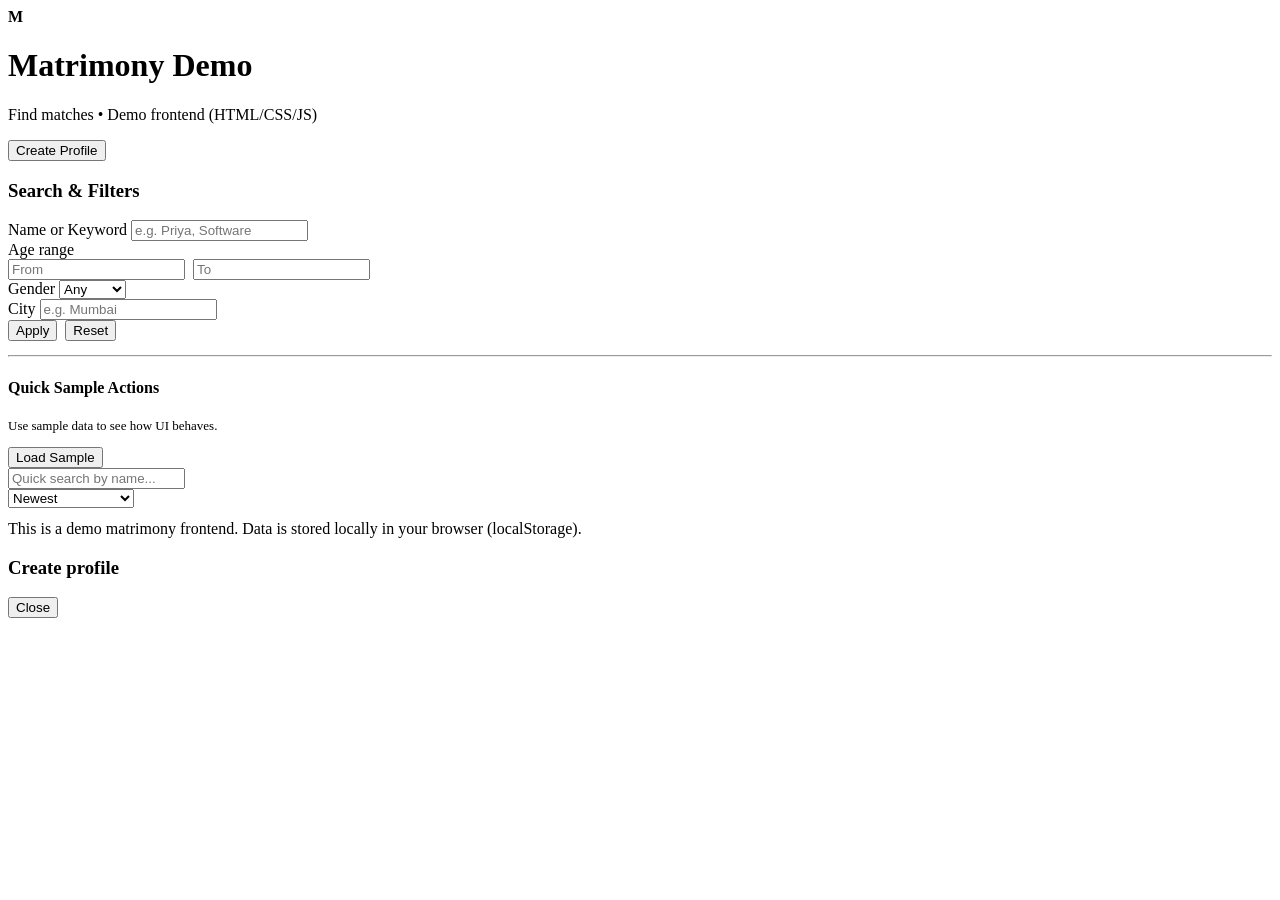
==== admin.html @ c58de342 "new" ====
<!doctype html>
<html lang="en">
<head>
  <meta charset="utf-8" />
  <meta name="viewport" content="width=device-width, initial-scale=1" />
  <title>Matrimony — Simple Demo</title>
  <link rel="stylesheet" href="style.css">
</head>
<body>
  <header>
    <div class="brand">
      <div class="logo"><strong>M</strong></div>
      <div class="title">
        <h1>Matrimony Demo</h1>
        <p class="muted">Find matches • Demo frontend (HTML/CSS/JS)</p>
      </div>
    </div>
    <div class="actions">
      <button class="btn" id="openRegister">Create Profile</button>
    </div>
  </header>

  <main class="container">
    <div class="grid">
      <aside class="card filters">
        <!-- Filters sidebar -->
        <h3>Search & Filters</h3>
        <div class="field">
          <label for="searchName">Name or Keyword</label>
          <input type="text" id="searchName" placeholder="e.g. Priya, Software" />
        </div>
        <div class="field">
          <label for="ageMin">Age range</label>
          <div style="display:flex;gap:8px">
            <input type="number" id="ageMin" placeholder="From"/>
            <input type="number" id="ageMax" placeholder="To"/>
          </div>
        </div>
        <div class="field">
          <label for="gender">Gender</label>
          <select id="gender">
            <option value="any">Any</option>
            <option value="Female">Female</option>
            <option value="Male">Male</option>
            <option value="Other">Other</option>
          </select>
        </div>
        <div class="field">
          <label for="city">City</label>
          <input type="text" id="city" placeholder="e.g. Mumbai" />
        </div>
        <div style="display:flex;gap:8px;">
          <button class="btn" id="applyFilters">Apply</button>
          <button class="btn secondary" id="resetFilters">Reset</button>
        </div>

        <hr style="margin:14px 0;" />
        <h4>Quick Sample Actions</h4>
        <p class="muted" style="font-size:13px">Use sample data to see how UI behaves.</p>
        <div style="display:flex;gap:8px;margin-top:10px">
          <button class="btn secondary" id="loadSample">Load Sample</button>
        </div>
      </aside>

      <section>
        <div class="card">
          <div class="controls">
            <div style="flex:1">
              <input type="text" id="quickSearch" placeholder="Quick search by name..." />
            </div>
            <div>
              <select id="sortBy">
                <option value="newest">Newest</option>
                <option value="ageAsc">Age: Low → High</option>
                <option value="ageDesc">Age: High → Low</option>
              </select>
            </div>
          </div>
          <div class="profiles" id="profiles"></div>
        </div>
        <footer class="card" style="margin-top:12px">
          This is a demo matrimony frontend. Data is stored locally in your browser (localStorage).
        </footer>
      </section>
    </div>
  </main>

  <!-- Modals -->
  <div class="modal-backdrop" id="modalBackdrop">
    <div class="modal">
      <div class="modal-header">
        <h3 id="modalTitle">Create profile</h3>
        <button class="btn secondary" id="closeModal">Close</button>
      </div>
      <form id="profileForm">
        <!-- form fields here -->
      </form>
    </div>
  </div>

  <div class="modal-backdrop" id="viewBackdrop">
    <div class="modal" id="viewModal"></div>
  </div>

  <script src="script.js"></script>
</body>
</html>
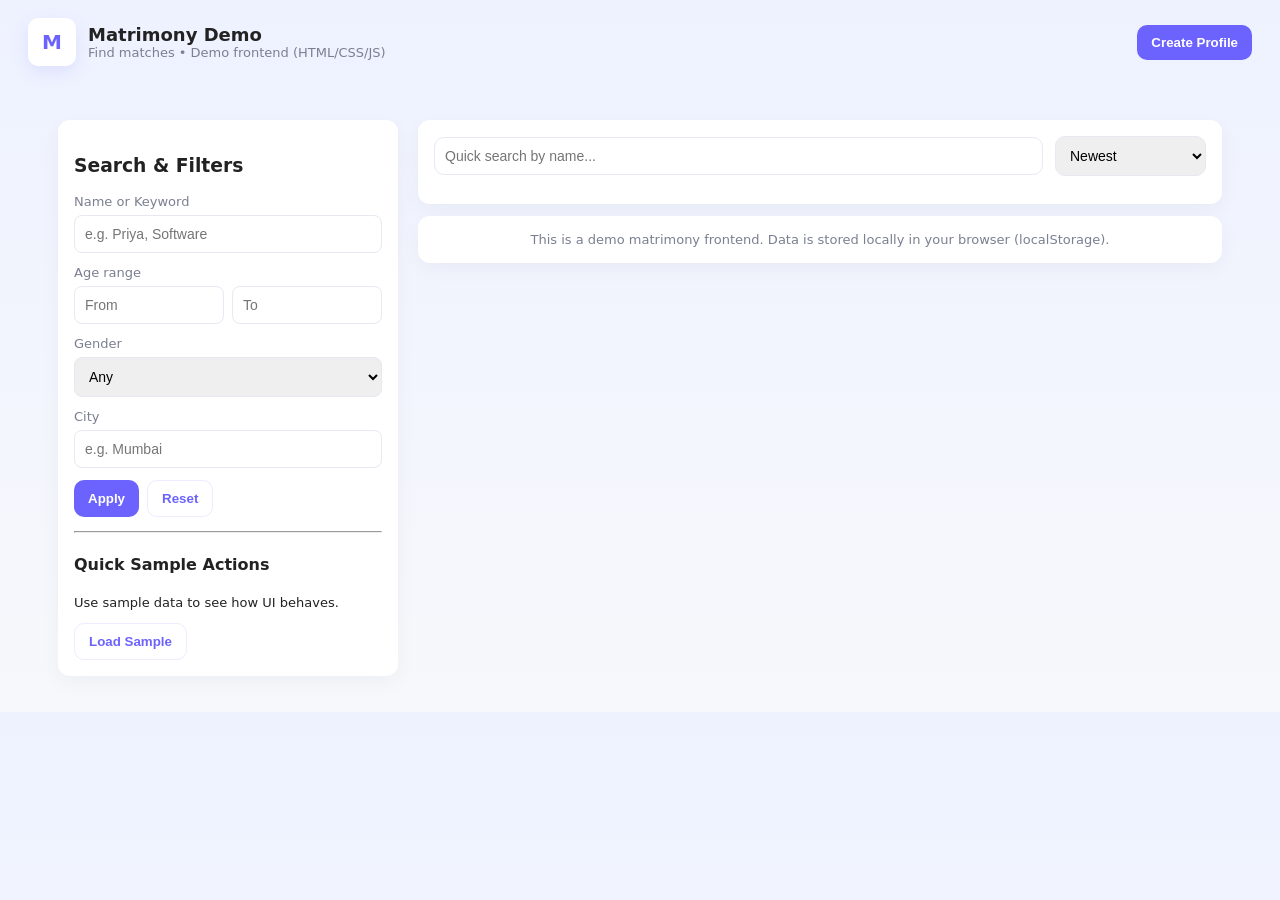
==== commit 1b301492: "change" ====
--- a/admin.html
+++ b/admin.html
@@ -4,7 +4,7 @@
   <meta charset="utf-8" />
   <meta name="viewport" content="width=device-width, initial-scale=1" />
   <title>Matrimony — Simple Demo</title>
-  <link rel="stylesheet" href="style.css">
+  <link rel="stylesheet" href="style.css" />
 </head>
 <body>
   <header>
@@ -22,8 +22,8 @@
 
   <main class="container">
     <div class="grid">
+      <!-- Sidebar -->
       <aside class="card filters">
-        <!-- Filters sidebar -->
         <h3>Search & Filters</h3>
         <div class="field">
           <label for="searchName">Name or Keyword</label>
@@ -62,6 +62,7 @@
         </div>
       </aside>
 
+      <!-- Profiles Section -->
       <section>
         <div class="card">
           <div class="controls">
@@ -85,19 +86,46 @@
     </div>
   </main>
 
-  <!-- Modals -->
+  <!-- Modal / Register -->
   <div class="modal-backdrop" id="modalBackdrop">
     <div class="modal">
-      <div class="modal-header">
+      <div style="display:flex;justify-content:space-between;align-items:center;margin-bottom:12px">
         <h3 id="modalTitle">Create profile</h3>
-        <button class="btn secondary" id="closeModal">Close</button>
+        <div><button class="btn secondary" id="closeModal">Close</button></div>
       </div>
+
       <form id="profileForm">
-        <!-- form fields here -->
+        <div class="row">
+          <div style="flex:1">
+            <div class="field"><label>Name</label><input type="text" id="name" required /></div>
+            <div class="field"><label>Age</label><input type="number" id="age" required /></div>
+            <div class="field"><label>Gender</label>
+              <select id="pgender"><option>Female</option><option>Male</option><option>Other</option></select>
+            </div>
+            <div class="field"><label>City</label><input type="text" id="pcity" /></div>
+            <div class="field"><label>Profession</label><input type="text" id="profession" /></div>
+            <div class="field"><label>About</label><input type="text" id="about" placeholder="Short bio" /></div>
+          </div>
+          <div style="width:260px">
+            <div class="field center" style="flex-direction:column">
+              <label>Photo</label>
+              <div class="photo-box">
+                <img id="photoPreview" src="" alt="preview" />
+                <div id="photoPlaceholder">Drop or select<br/>image</div>
+              </div>
+              <input type="file" id="photo" accept="image/*" />
+            </div>
+          </div>
+        </div>
+        <div class="form-actions">
+          <button type="button" class="btn secondary" id="cancelForm">Cancel</button>
+          <button type="submit" class="btn">Save profile</button>
+        </div>
       </form>
     </div>
   </div>
 
+  <!-- Profile view modal -->
   <div class="modal-backdrop" id="viewBackdrop">
     <div class="modal" id="viewModal"></div>
   </div>
--- a/style.css
+++ b/style.css
@@ -0,0 +1,63 @@
+:root {
+    --bg:#f6f8fb;
+    --card:#ffffff;
+    --accent:#6c63ff;
+    --muted:#7b7f91;
+    --glass: rgba(255,255,255,0.6);
+    --radius:12px;
+    font-family: Inter, system-ui, Arial;
+  }
+  *{box-sizing:border-box}
+  body{margin:0;background:linear-gradient(180deg,#eef2ff 0%,var(--bg) 100%);color:#222}
+  
+  /* Header */
+  header{display:flex;align-items:center;justify-content:space-between;padding:18px 28px;}
+  .brand{display:flex;align-items:center;gap:12px}
+  .logo{width:48px;height:48px;background:var(--card);border-radius:10px;display:grid;place-items:center;box-shadow:0 6px 18px rgba(99,102,241,0.12)}
+  .logo strong{color:var(--accent);font-size:20px}
+  .title h1{margin:0;font-size:18px}
+  .title p{margin:0;color:var(--muted);font-size:13px}
+  
+  /* Layout */
+  .container{max-width:1200px;margin:18px auto;padding:18px}
+  .grid{display:grid;grid-template-columns:340px 1fr;gap:20px}
+  .card{background:var(--card);border-radius:var(--radius);padding:16px;box-shadow:0 6px 20px rgba(20,20,40,0.04)}
+  
+  /* Forms */
+  .field{margin-bottom:12px}
+  label{display:block;font-size:13px;margin-bottom:6px;color:var(--muted)}
+  input[type=text],input[type=number],select{width:100%;padding:10px;border-radius:8px;border:1px solid #e6e9f2;font-size:14px}
+  .btn{padding:10px 14px;border-radius:10px;border:none;background:var(--accent);color:white;font-weight:600;cursor:pointer}
+  .btn.secondary{background:transparent;color:var(--accent);border:1px solid rgba(108,99,255,0.12)}
+  
+  /* Profiles */
+  .controls{display:flex;align-items:center;gap:12px;margin-bottom:12px}
+  .controls input, .controls select {padding:10px;border-radius:10px;border:1px solid #e6e9f2}
+  .profiles{display:grid;grid-template-columns:repeat(auto-fill,minmax(220px,1fr));gap:16px}
+  .profile{background:var(--card);border-radius:12px;padding:12px;border:1px solid rgba(16,24,40,0.03)}
+  .profile img{width:100%;height:200px;object-fit:cover;border-radius:8px}
+  .meta{display:flex;justify-content:space-between;align-items:center;margin-top:8px}
+  .meta h4{margin:0;font-size:16px}
+  .meta p{margin:0;color:var(--muted);font-size:13px}
+  
+  /* Modals */
+  .modal-backdrop{position:fixed;inset:0;background:rgba(2,6,23,0.45);display:none;align-items:center;justify-content:center;padding:20px}
+  .modal{background:var(--card);border-radius:12px;max-width:860px;width:100%;padding:18px;box-shadow:0 30px 60px rgba(8,10,30,0.3)}
+  .row{display:flex;gap:16px}
+  .modal img{width:280px;height:320px;object-fit:cover;border-radius:10px}
+  .photo-box{width:220px;height:220px;background:#f3f4f8;border-radius:10px;display:flex;align-items:center;justify-content:center;overflow:hidden;border:1px dashed #e6e9f2}
+  .photo-box img{max-width:100%;display:none}
+  #photoPlaceholder{text-align:center;color:var(--muted)}
+  .form-actions{display:flex;justify-content:flex-end;gap:8px;margin-top:12px}
+  .pill{display:inline-block;padding:6px 8px;border-radius:999px;background:var(--glass);margin-right:6px;font-size:12px}
+  
+  footer{margin-top:18px;padding:18px;text-align:center;color:var(--muted);font-size:13px}
+  
+  /* Responsive */
+  @media (max-width:900px){
+    .grid{grid-template-columns:1fr}
+    .logo{width:44px;height:44px}
+    .row{flex-direction:column}
+    .modal img{width:100%;height:280px}
+  }
+  
